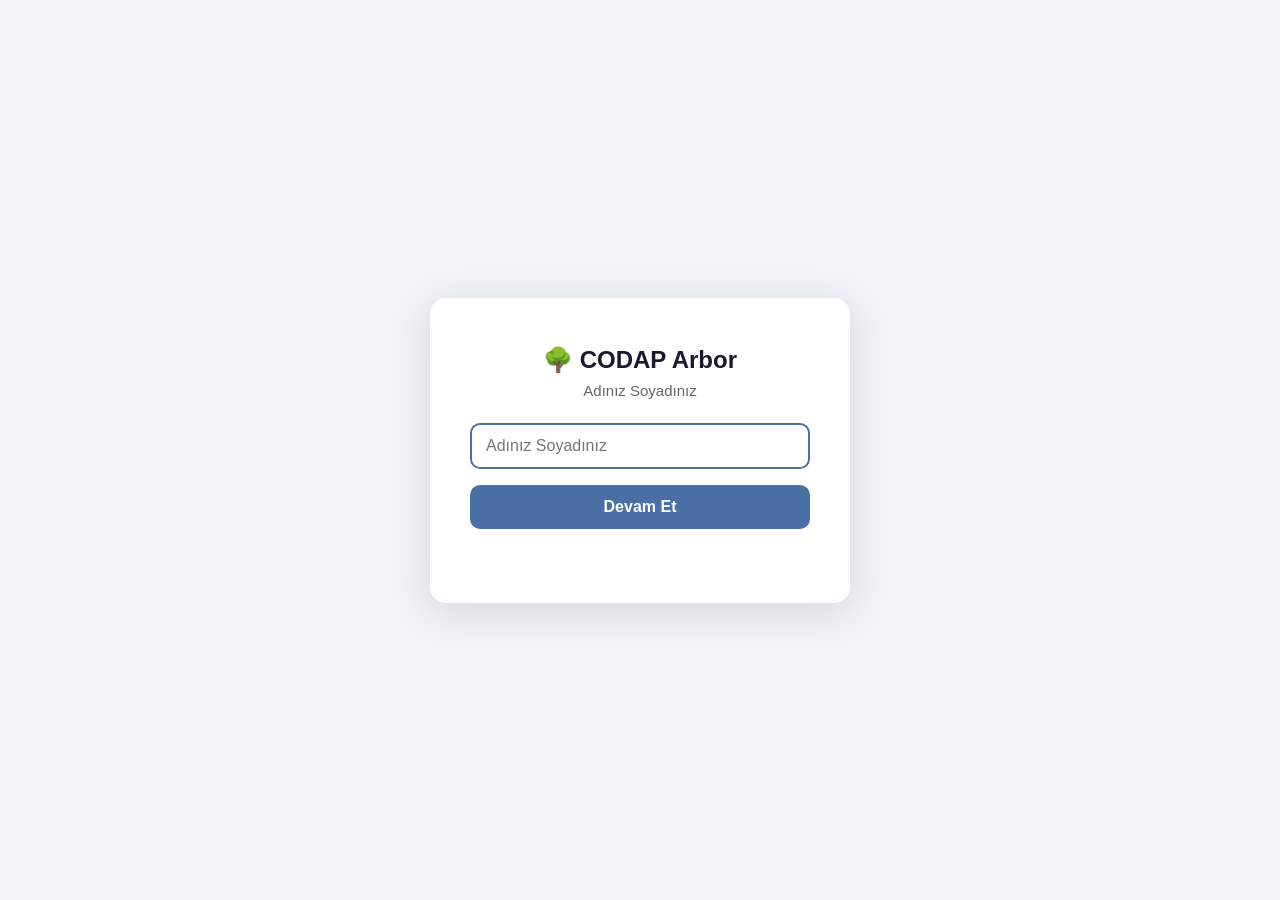
==== index.html @ 2ccc2bae "update: giris sayfasi orijinal Arbor'a yonlendiriyor" ====
<!DOCTYPE html>
<html lang="tr">
<head>
<meta charset="UTF-8">
<meta name="viewport" content="width=device-width, initial-scale=1.0">
<title>CODAP Arbor Araştırması</title>
<style>
  body{margin:0;display:flex;align-items:center;justify-content:center;min-height:100vh;background:#f0f4f8;font-family:-apple-system,BlinkMacSystemFont,sans-serif;}
  .box{background:#fff;border-radius:16px;padding:48px 40px;width:340px;text-align:center;box-shadow:0 8px 40px rgba(0,0,0,.12);}
  h1{margin:0 0 8px;font-size:24px;color:#1a1a2e;}
  p{margin:0 0 24px;font-size:15px;color:#666;}
  input{width:100%;box-sizing:border-box;padding:12px 14px;font-size:16px;border:2px solid #dde;border-radius:10px;outline:none;margin-bottom:16px;}
  input:focus{border-color:#4a6fa5;}
  button{width:100%;padding:13px;font-size:16px;font-weight:700;color:#fff;background:#4a6fa5;border:none;border-radius:10px;cursor:pointer;}
  button:hover{background:#3a5a8f;}
  .err{color:#c0392b;font-size:13px;margin-top:8px;min-height:18px;}
</style>
</head>
<body>
<div class="box">
  <h1>🌳 CODAP Arbor</h1>
  <p>Adınız Soyadınız</p>
  <input id="name" type="text" placeholder="Adınız Soyadınız" autocomplete="off" maxlength="80"/>
  <button onclick="start()">Devam Et</button>
  <div class="err" id="err"></div>
</div>
<script>
  document.getElementById('name').focus();
  document.getElementById('name').addEventListener('keydown', function(e){
    if(e.key==='Enter') start();
  });

  function start() {
    var name = document.getElementById('name').value.trim();
    if (!name) {
      document.getElementById('err').textContent = 'Lütfen adınızı girin.';
      return;
    }
    // Supabase'e session_start logu gonder
    var SUPABASE_URL = 'https://jycizbiclzyjapmxntya.supabase.co';
    var SUPABASE_KEY = 'eyJhbGciOiJIUzI1NiIsInR5cCI6IkpXVCJ9.eyJpc3MiOiJzdXBhYmFzZSIsInJlZiI6Imp5Y2l6YmljbHp5amFwbXhudHlhIiwicm9sZSI6ImFub24iLCJpYXQiOjE3NzUwNzc3NTUsImV4cCI6MjA5MDY1Mzc1NX0.vKJZudpfFxX2RXIPtiO7IdSIkc1fPbGRcmnuFY18JLc';
    
    fetch(SUPABASE_URL+'/rest/v1/logs', {
      method: 'POST',
      headers: {
        'Content-Type': 'application/json',
        'apikey': SUPABASE_KEY,
        'Authorization': 'Bearer '+SUPABASE_KEY,
        'Prefer': 'return=minimal'
      },
      body: JSON.stringify({
        student_id: name,
        action: 'session_start',
        timestamp_ms: 0,
        parameters: {student_id: name},
        raw_data: {}
      })
    }).then(function() {
      // CODAP'i orijinal Arbor ile ac, ogrenci adi URL parametresi olarak
      var codapUrl = 'https://codap.concord.org/app/static/dg/en/cert/index.html' +
        '?di=https://codap.xyz/plugins/arbor/' +
        '&studentId=' + encodeURIComponent(name);
      window.location.href = codapUrl;
    }).catch(function() {
      // Hata olsa bile devam et
      var codapUrl = 'https://codap.concord.org/app/static/dg/en/cert/index.html' +
        '?di=https://codap.xyz/plugins/arbor/' +
        '&studentId=' + encodeURIComponent(name);
      window.location.href = codapUrl;
    });
  }
</script>
</body>
</html>
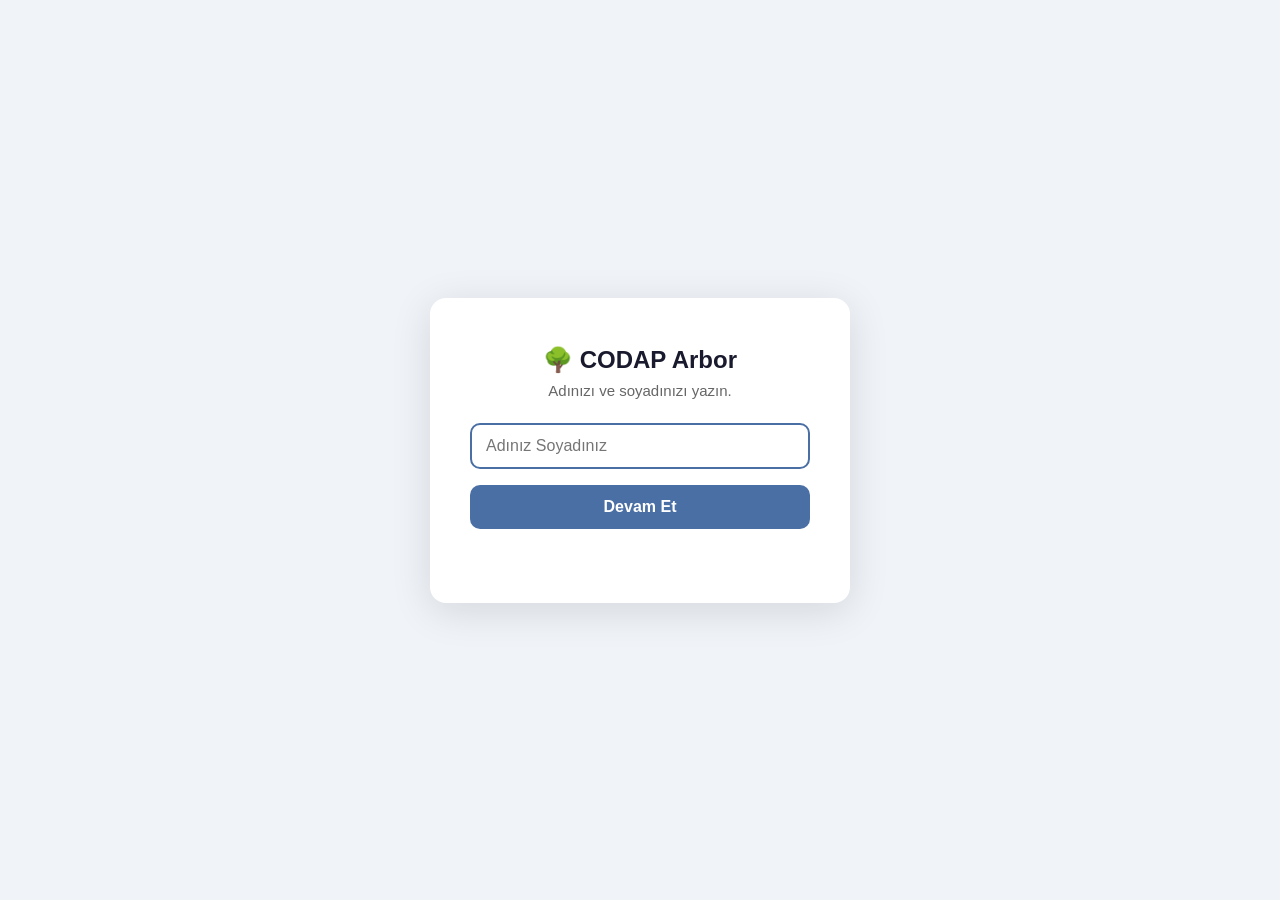
==== commit 51bb2df4: "Update placeholder text in index.html" ====
--- a/index.html
+++ b/index.html
@@ -19,7 +19,7 @@
 <body>
 <div class="box">
   <h1>🌳 CODAP Arbor</h1>
-  <p>Adınız Soyadınız</p>
+  <p>Adınızı ve soyadınızı yazın.</p>
   <input id="name" type="text" placeholder="Adınız Soyadınız" autocomplete="off" maxlength="80"/>
   <button onclick="start()">Devam Et</button>
   <div class="err" id="err"></div>
@@ -58,17 +58,15 @@
     }).then(function() {
       // CODAP'i orijinal Arbor ile ac, ogrenci adi URL parametresi olarak
       var codapUrl = 'https://codap.concord.org/app/static/dg/en/cert/index.html' +
-        '?di=https://codap.xyz/plugins/arbor/' +
-        '&studentId=' + encodeURIComponent(name);
+        '?di=' + encodeURIComponent('https://dedemerve.github.io/CODAP-log-server/arbor/index.html?studentId=' + name);
       window.location.href = codapUrl;
     }).catch(function() {
       // Hata olsa bile devam et
       var codapUrl = 'https://codap.concord.org/app/static/dg/en/cert/index.html' +
-        '?di=https://codap.xyz/plugins/arbor/' +
-        '&studentId=' + encodeURIComponent(name);
+        '?di=' + encodeURIComponent('https://dedemerve.github.io/CODAP-log-server/arbor/index.html?studentId=' + name);
       window.location.href = codapUrl;
     });
   }
 </script>
 </body>
-</html>+</html>
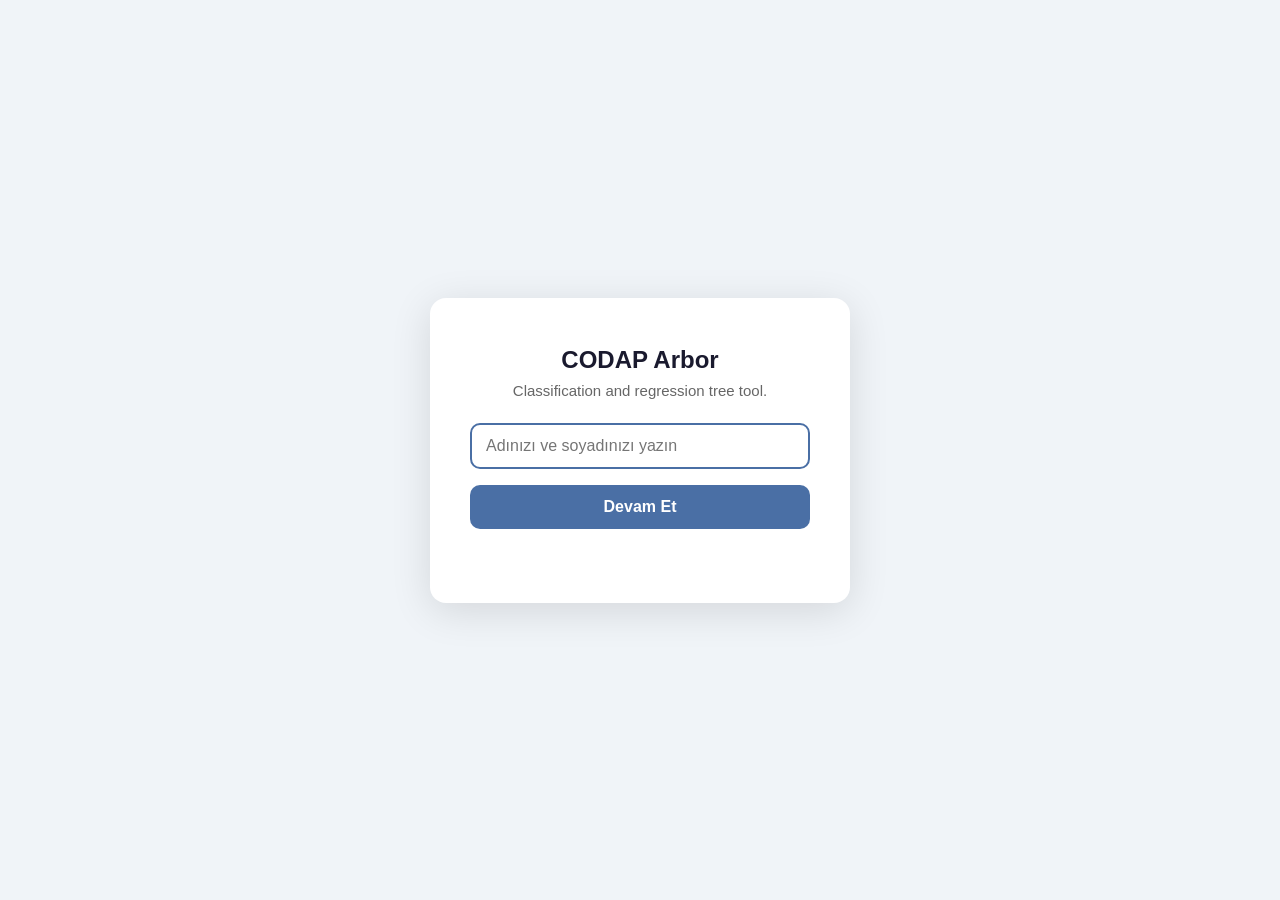
==== commit 70d85557: "Update heading and input placeholder text in index.html" ====
--- a/index.html
+++ b/index.html
@@ -18,9 +18,9 @@
 </head>
 <body>
 <div class="box">
-  <h1>🌳 CODAP Arbor</h1>
-  <p>Adınızı ve soyadınızı yazın.</p>
-  <input id="name" type="text" placeholder="Adınız Soyadınız" autocomplete="off" maxlength="80"/>
+  <h1>CODAP Arbor</h1>
+  <p>Classification and regression tree tool.</p>
+  <input id="name" type="text" placeholder="Adınızı ve soyadınızı yazın" autocomplete="off" maxlength="80"/>
   <button onclick="start()">Devam Et</button>
   <div class="err" id="err"></div>
 </div>
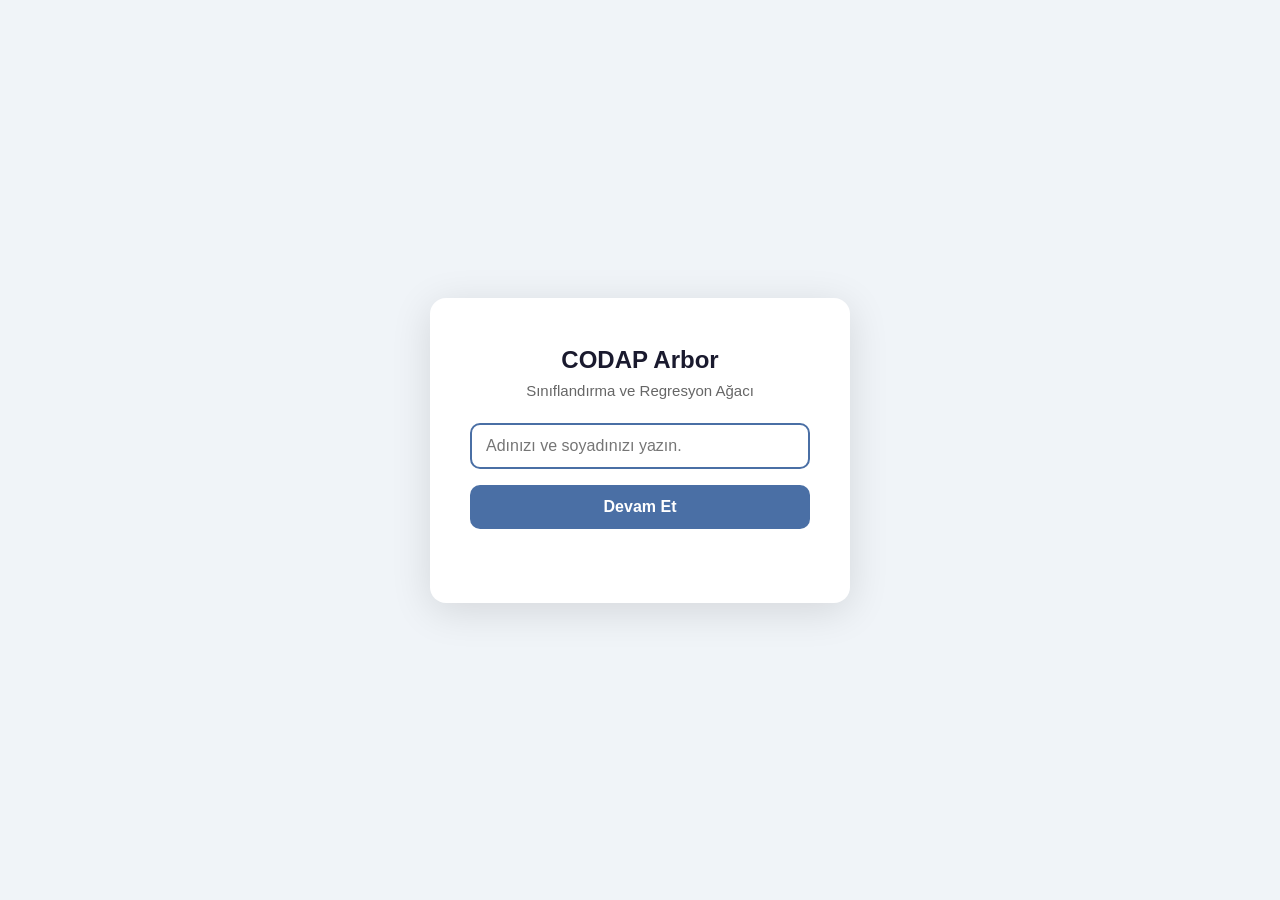
==== commit 02b39c69: "Update text and placeholder in index.html" ====
--- a/index.html
+++ b/index.html
@@ -19,8 +19,8 @@
 <body>
 <div class="box">
   <h1>CODAP Arbor</h1>
-  <p>Classification and regression tree tool.</p>
-  <input id="name" type="text" placeholder="Adınızı ve soyadınızı yazın" autocomplete="off" maxlength="80"/>
+  <p>Sınıflandırma ve Regresyon Ağacı</p>
+  <input id="name" type="text" placeholder="Adınızı ve soyadınızı yazın." autocomplete="off" maxlength="80"/>
   <button onclick="start()">Devam Et</button>
   <div class="err" id="err"></div>
 </div>
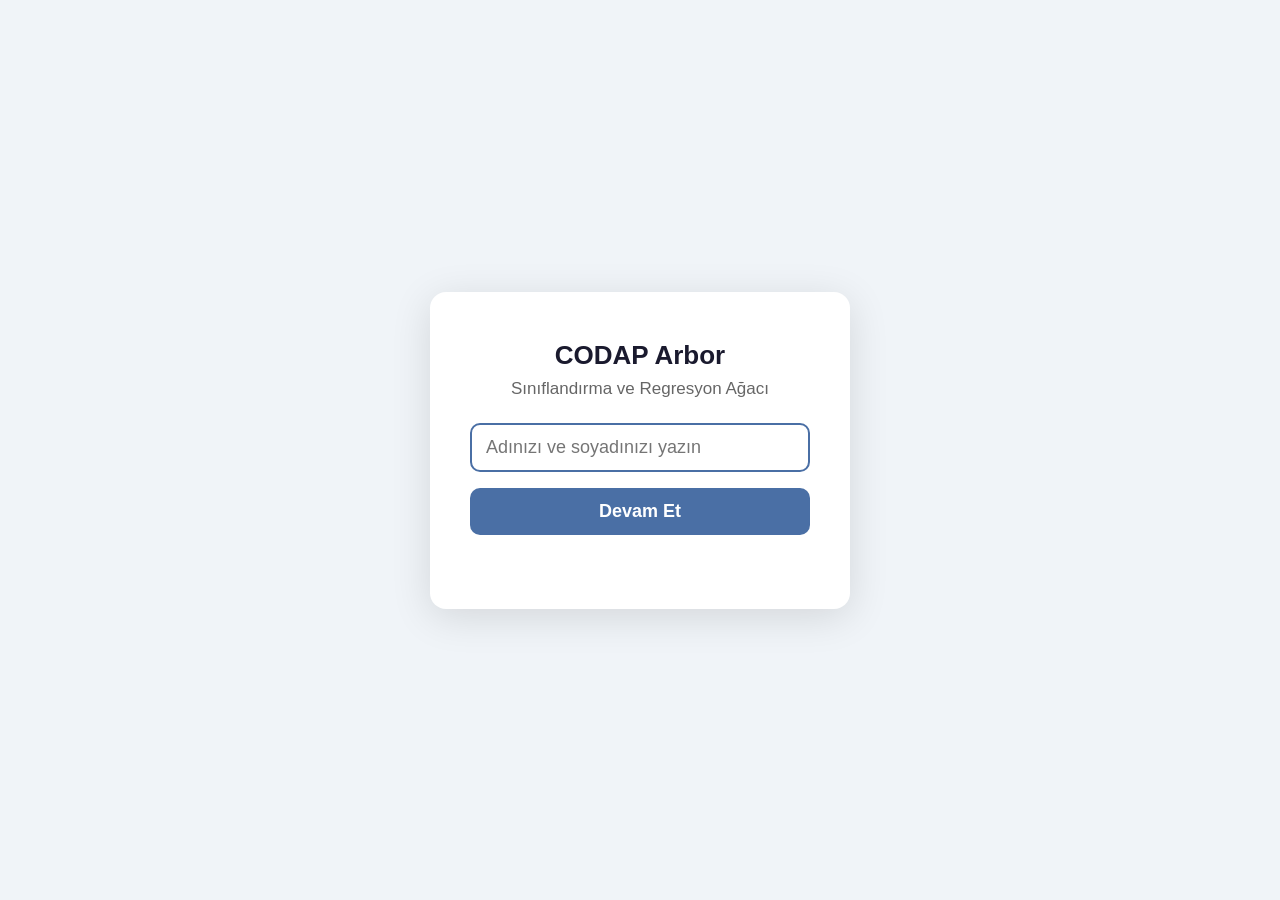
==== commit 7da7b98e: "Update styles and input placeholder in index.html" ====
--- a/index.html
+++ b/index.html
@@ -7,20 +7,20 @@
 <style>
   body{margin:0;display:flex;align-items:center;justify-content:center;min-height:100vh;background:#f0f4f8;font-family:-apple-system,BlinkMacSystemFont,sans-serif;}
   .box{background:#fff;border-radius:16px;padding:48px 40px;width:340px;text-align:center;box-shadow:0 8px 40px rgba(0,0,0,.12);}
-  h1{margin:0 0 8px;font-size:24px;color:#1a1a2e;}
-  p{margin:0 0 24px;font-size:15px;color:#666;}
-  input{width:100%;box-sizing:border-box;padding:12px 14px;font-size:16px;border:2px solid #dde;border-radius:10px;outline:none;margin-bottom:16px;}
+  h1{margin:0 0 8px;font-size:26px;color:#1a1a2e;}
+  p{margin:0 0 24px;font-size:17px;color:#666;}
+  input{width:100%;box-sizing:border-box;padding:12px 14px;font-size:18px;border:2px solid #dde;border-radius:10px;outline:none;margin-bottom:16px;}
   input:focus{border-color:#4a6fa5;}
-  button{width:100%;padding:13px;font-size:16px;font-weight:700;color:#fff;background:#4a6fa5;border:none;border-radius:10px;cursor:pointer;}
+  button{width:100%;padding:13px;font-size:18px;font-weight:700;color:#fff;background:#4a6fa5;border:none;border-radius:10px;cursor:pointer;}
   button:hover{background:#3a5a8f;}
-  .err{color:#c0392b;font-size:13px;margin-top:8px;min-height:18px;}
+  .err{color:#c0392b;font-size:14px;margin-top:8px;min-height:18px;}
 </style>
 </head>
 <body>
 <div class="box">
   <h1>CODAP Arbor</h1>
   <p>Sınıflandırma ve Regresyon Ağacı</p>
-  <input id="name" type="text" placeholder="Adınızı ve soyadınızı yazın." autocomplete="off" maxlength="80"/>
+  <input id="name" type="text" placeholder="Adınızı ve soyadınızı yazın" autocomplete="off" maxlength="80"/>
   <button onclick="start()">Devam Et</button>
   <div class="err" id="err"></div>
 </div>
